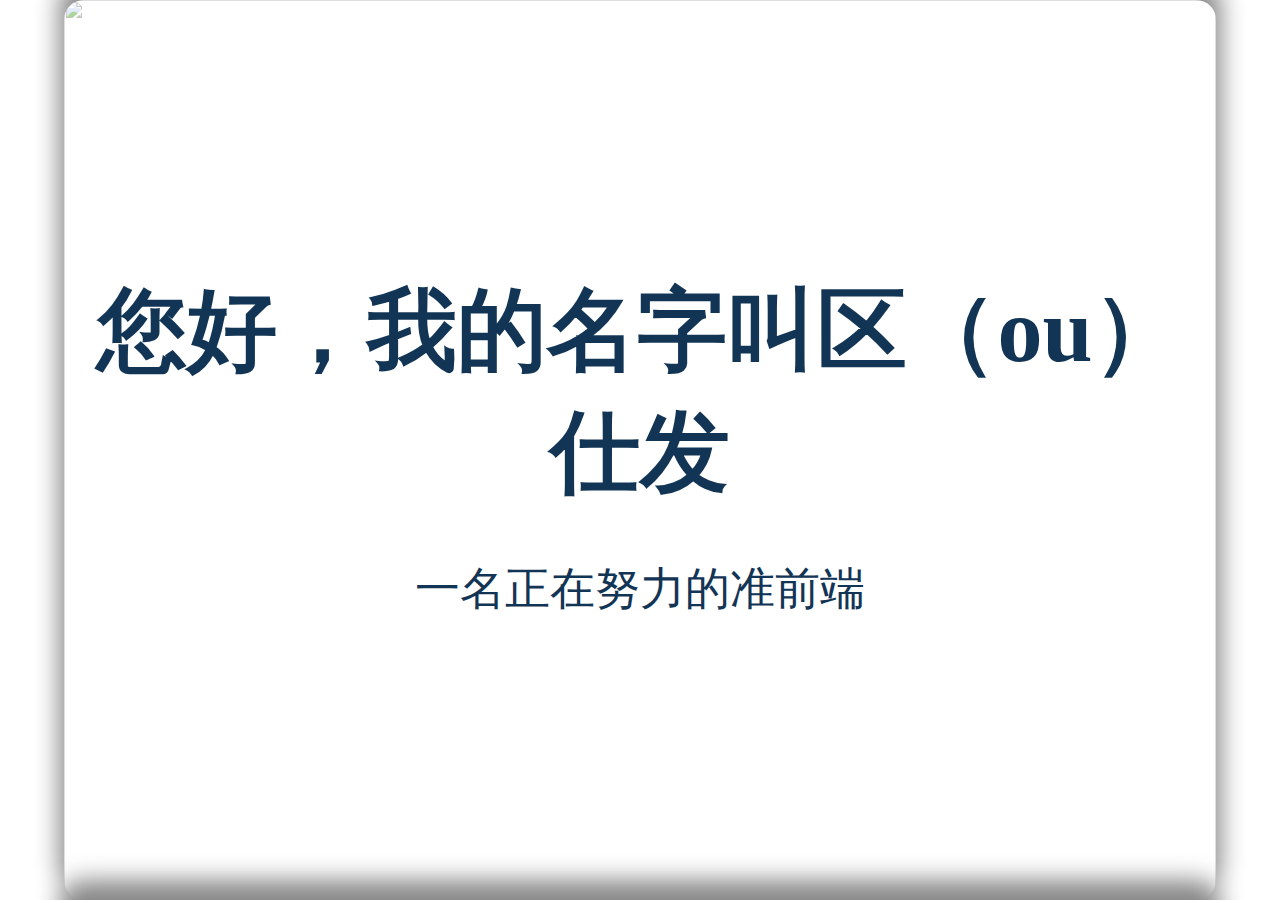
==== index.html @ a03d7864 "mycv" ====
<!DOCTYPE html>
<html lang="en">
<head>
    <meta charset="UTF-8">
    <meta name="viewport" content="width=device-width, initial-scale=1.0">
    <meta http-equiv="X-UA-Compatible" content="ie=edge">
    <title>Document</title>
    <style>
        body,div,ul,li,p,h1,h2,h3,h4,h5{margin: 0;padding: 0;}
        li{list-style: none}
        #div3 ul{display: block;margin: 15vh auto 0;width: 70vw;padding-left: 5vw;}
        #div3 li{display: inline-block;width: 20vw;text-align: center;margin-left: 2vw;float: left;}
        #div1,#div2,#div3,#div4{height: 100vh;width:90vw;margin: 0 auto;border-radius: 20px;box-shadow: 0px -15px 25px 5px  #888888;position: relative;}
        #div1{overflow: hidden;color: rgb(18,53,85);}
        #div1 h3{font-size: 10vh;text-align: center;margin: 30vh 0 5vh 0;}
        #div1 p{font-size: 5vh;text-align: center;}
        #div11{height: 100vh;width: 90vw;opacity: 0.5;position: absolute;top:0;z-index: -5;overflow: hidden;}
        #div1 img{height: 100vh;width: 90vw}
        #div2 img{width: 15vw;border-radius: 15vw;text-align: center}
        #div25{background: url('./img/5.jpg');height: 100vh;width: 90vw;position: absolute;background-size: 90vw 100vh;opacity: 0.5;z-index: -4}
        #div35{background: url('./img/6.jpg');height: 100vh;width: 90vw;position: absolute;background-size: 90vw 100vh;opacity: 0.5;z-index: -3}
        #div45{background: url('./img/7.jpg');height: 100vh;width: 90vw;position: absolute;background-size: 90vw 100vh;opacity: 0.5;z-index: -2}
        #div21{font-size: 5vh;padding-top: 10vh;text-align: center;}
        #div31{font-size: 5vh;padding-top: 10vh;text-align: center;}
        #div41{font-size: 5vh;padding-top: 5vh;text-align: center;}
        #div22{display: block;width: 15vh;height:1vh;background: gray;margin:0 auto;}
        #div32{display: block;width: 15vh;height:1vh;background: gray;margin:0 auto;}
        #div42{display: block;width: 15vh;height:1vh;background: gray;margin:0 auto;}
        #div23{text-align: center;margin-top: 5vh;}
        #div24{text-align: center;}
        #div24 p{display:block;width: 60vw;margin:8vh auto 0;font-size: 2vh; }
        #div24 p:last-child{font-size: 4vh;font-weight: 900;color: blue;margin-top: 3vh;}
        #div33 h4{margin:5vh 0 5vh 0;font-size: 3vh;color:blue}
        #div33 p{font-size: 2vh;}
        #div33 img{height: 10vh;}
        #div4 img{width: 16vw;margin:3vh;box-shadow: 0 0 2vh #888888}
        #div4 ul{display: block;width: 60vw;margin: 0 auto;}
        #div4 li{display: inline-block;position: relative;}
        #div4 ul div{display: none;}
        #div4 ul p{display: none;color:white;font-size: 3vh;text-align: center;}
        #div4 a:hover>img{box-shadow: 0 0 2vh 1vh blue}
        #div4 a:hover>div{display: block;background: black;opacity: 0.5;position: absolute;width:16vw;height:16vw;left: 3vh;top:3vh}
        #div4 a:hover>p{display: block;position: absolute;width:12vw;left:5vh;top:5vh;}
        #intro{height: 2936px;width:100%;top:0px;display:block;background: linear-gradient(white, white);position:fixed;transition:top 1s;}
    </style>    
</head>
<body>
    <div id='intro'>
        <div id ='div1'>
            <h3>您好，我的名字叫区（ou）仕发</h3>
            <p>一名正在努力的准前端</p>
            <div id='div11'>
                <img src="./img/intro1.jpg" alt="">
            </div>
        </div>
        <div id ='div2'>
            <div id='div25'></div>
            <div id='div21'>about me</div>
            <div id='div22'></div>
            <div id='div23'><img src="./img/myphoto.png" alt=""></div>
            <div id='div24'>
                <p>
                    我叫区仕发，28岁，坐标成都，是一名正在努力的准前端工程师。虽不是计算机专业出身，但庆幸的是个人学习能力较强，同时还有资深前端的好朋友帮助，仍是能够慢慢的系统性地掌握前端所需技能。
                </p>
                <p>
                    我相信一句话，never too late。我想我缺的只是一个机会，一个成长的机会。在我成长为一名资深前端前，我将坚持：
                </p>
                <p>
                    1000 lines code per day at least
                </p>
            </div>
        </div>
        <div id ='div3'>
            <div id='div35'></div>
            <div id='div31'>求职意向</div>
            <div id='div32'></div>
            <ul id='div33'>
                <li>
                    <img src="./img/ps.png" alt="">
                    <h4>PS 切图</h4>
                    <p>从PSD上切出页面需要的图片将小图标合成spirts优化。</p>
                </li>
                <li>
                    <img src="./img/web.png" alt="">
                    <h4>网页制作</h4>
                    <p>响应式页面,简单不冗余代码。css3流畅动画效果，兼容不同浏览器。</p>
                </li>
                <li>
                    <img src="./img/js.png" alt="">
                    <h4>前端功能</h4>
                    <p>用JS完成常见的前端功能特效用AJAX和JSONP读取后台数据。</p>
                </li>
            </ul>
        </div>
        <div id ='div4'>
            <div id='div45'></div>
            <div id='div41'>我的作品</div>
            <div id='div42'></div>
            <ul>
                <li><a href=""><img src="./img/01.jpg" alt="">
                        <div>
                        </div>
                        <p>文本描述</p>
                    </a>
                </li>
                <li><a href=""><img src="./img/02.jpg" alt="">
                        <div>
                        </div>
                        <p>文本描述</p>
                    </a>
                </li>
                <li><a href=""><img src="./img/03.jpg" alt="">
                        <div>
                        </div>
                        <p>文本描述</p>
                    </a>
                </li>
                <li><a href=""><img src="./img/04.jpg" alt="">
                        <div>
                        </div>
                        <p>文本描述</p>
                    </a>
                </li>
                <li><a href=""><img src="./img/05.jpg" alt="">
                        <div>
                        </div>
                        <p>文本描述</p>
                    </a>
                </li>
                <li><a href=""><img src="./img/06.jpg" alt="">
                        <div>
                        </div>
                        <p>文本描述</p>
                    </a>
                </li>
            </ul>
        </div>
    </div>
    <script>
        var oIntro = document.getElementById('intro')
        var onOff = true;
        var hei = window.innerHeight;
        var aDiv =oIntro.getElementsByTagName('div')
        var n = null;
        var aDiv1Img = oIntro.getElementsByTagName('img')
        //intro图片活动
        //调整窗口后自动回到当前分支
        window.onresize = function(){
            hei = window.innerHeight;   
            oIntro.style.top = hei*n + 'px'
        }
        //鼠标滚轮控制器
        window.onmousewheel = function(ev){
            var ev = ev || event
            var computedStyle = document.defaultView.getComputedStyle(oIntro, null);
            var nowTop = parseInt(computedStyle.top)
            console.log(nowTop)
            if(onOff){
                onOff = false
                if(ev.deltaY > 0 && nowTop > -hei*3){
                    oIntro.style.top = nowTop - hei + 'px';
                } else if(ev.deltaY < 0 && nowTop < 0){
                    oIntro.style.top = nowTop + hei + 'px';
                }
                setTimeout(function(){onOff = true},1000)
                n = Math.floor(parseInt(oIntro.style.top)/hei)
            }
        }
        //键盘方向控制器
        window.onkeydown = function(ev){
            var ev = ev || event
            var computedStyle = document.defaultView.getComputedStyle(oIntro, null);
            var nowTop = parseInt(computedStyle.top)
            if(onOff){
                onOff = false
                switch (ev.keyCode){
                    case 40:
                    if(nowTop > -hei*3){
                        oIntro.style.top = nowTop - hei + 'px';
                    }
                    break;
                    case 38:
                    if(nowTop < 0){
                        oIntro.style.top = nowTop + hei + 'px';
                    }
                    break;
                }
                setTimeout(function(){onOff = true},1000)
            }
        }
        //触屏控制器
        window.addEventListener('touchmove',function(){
            var ev = ev.targetTouches[0] || event.targetTouches[0]
            var computedStyle = document.defaultView.getComputedStyle(oIntro, null);
            var nowTop = parseInt(computedStyle.top)
            if(onOff){
                onOff = false
                if(ev.clientY > 0 && nowTop > -hei*3){
                    oIntro.style.top = nowTop - hei + 'px';
                } else if(ev.clientY < 0 && nowTop < 0){
                    oIntro.style.top = nowTop + hei + 'px';
                }
                setTimeout(function(){onOff = true},1000)
                n = Math.floor(parseInt(oIntro.style.top)/hei)
            }
        })
        </script>
</body>
</html>
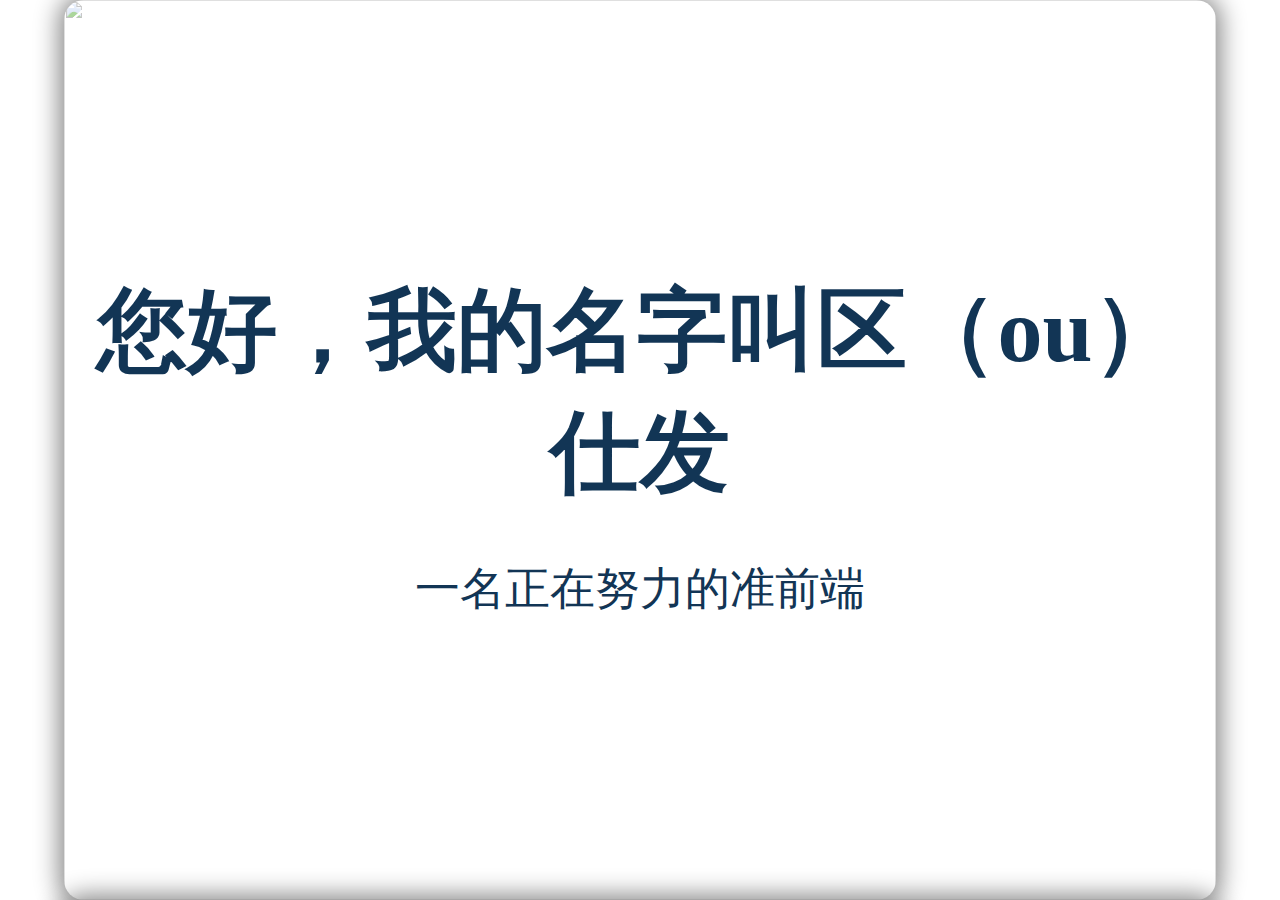
==== commit 1f180ae4: "myCV" ====
--- a/index.html
+++ b/index.html
@@ -2,15 +2,18 @@
 <html lang="en">
 <head>
     <meta charset="UTF-8">
-    <meta name="viewport" content="width=device-width, initial-scale=1.0">
-    <meta http-equiv="X-UA-Compatible" content="ie=edge">
-    <title>Document</title>
+    <meta name="viewport" content="initial-scale=1, maximum-scale=1, minimum-scale=1, user-scalable=no">
+    <meta http-equiv="Content-Type" content="text/html; charset=utf-8">
+    <meta name="keywords" content="web前端个人简历,web前端,区仕发简历,UKinlL,前端个人博客,前端工程师">
+    <meta name="description" content="区仕发WEB前端工程师的个人简历">
+    <meta name="author" content="区仕发,UkinlL">
+    <title>Web前端工程师简历</title>
     <style>
         body,div,ul,li,p,h1,h2,h3,h4,h5{margin: 0;padding: 0;}
         li{list-style: none}
         #div3 ul{display: block;margin: 15vh auto 0;width: 70vw;padding-left: 5vw;}
         #div3 li{display: inline-block;width: 20vw;text-align: center;margin-left: 2vw;float: left;}
-        #div1,#div2,#div3,#div4{height: 100vh;width:90vw;margin: 0 auto;border-radius: 20px;box-shadow: 0px -15px 25px 5px  #888888;position: relative;}
+        #div1,#div2,#div3,#div4,#div5{height: 100vh;width:90vw;margin: 0 auto;border-radius: 20px;box-shadow: 0px 0px 25px 5px  #888888;position: relative;overflow: hidden;}
         #div1{overflow: hidden;color: rgb(18,53,85);}
         #div1 h3{font-size: 10vh;text-align: center;margin: 30vh 0 5vh 0;}
         #div1 p{font-size: 5vh;text-align: center;}
@@ -20,12 +23,9 @@
         #div25{background: url('./img/5.jpg');height: 100vh;width: 90vw;position: absolute;background-size: 90vw 100vh;opacity: 0.5;z-index: -4}
         #div35{background: url('./img/6.jpg');height: 100vh;width: 90vw;position: absolute;background-size: 90vw 100vh;opacity: 0.5;z-index: -3}
         #div45{background: url('./img/7.jpg');height: 100vh;width: 90vw;position: absolute;background-size: 90vw 100vh;opacity: 0.5;z-index: -2}
-        #div21{font-size: 5vh;padding-top: 10vh;text-align: center;}
-        #div31{font-size: 5vh;padding-top: 10vh;text-align: center;}
-        #div41{font-size: 5vh;padding-top: 5vh;text-align: center;}
-        #div22{display: block;width: 15vh;height:1vh;background: gray;margin:0 auto;}
-        #div32{display: block;width: 15vh;height:1vh;background: gray;margin:0 auto;}
-        #div42{display: block;width: 15vh;height:1vh;background: gray;margin:0 auto;}
+        #div55{background: url('./img/8.jpg');height: 100vh;width: 90vw;position: absolute;background-size: 90vw 100vh;opacity: 0.5;z-index: -1}
+        #div21,#div31,#div41,#div51{font-size: 5vh;padding-top: 10vh;text-align: center;}
+        #div22,#div32,#div42,#div52{display: block;width: 15vh;height:1vh;background: gray;margin:0 auto;}
         #div23{text-align: center;margin-top: 5vh;}
         #div24{text-align: center;}
         #div24 p{display:block;width: 60vw;margin:8vh auto 0;font-size: 2vh; }
@@ -33,16 +33,94 @@
         #div33 h4{margin:5vh 0 5vh 0;font-size: 3vh;color:blue}
         #div33 p{font-size: 2vh;}
         #div33 img{height: 10vh;}
-        #div4 img{width: 16vw;margin:3vh;box-shadow: 0 0 2vh #888888}
+        #div4 img{width: 16vw;height:16vw;margin:3vh;box-shadow: 0 0 2vh #888888}
         #div4 ul{display: block;width: 60vw;margin: 0 auto;}
         #div4 li{display: inline-block;position: relative;}
         #div4 ul div{display: none;}
-        #div4 ul p{display: none;color:white;font-size: 3vh;text-align: center;}
+        #div4 ul h3{display: none;color:white;font-size: 3vh;text-align: center;top:50%}
+        #div4 ul p{display: none;color:white;font-size: 2vh;text-align: center;top:50%}
         #div4 a:hover>img{box-shadow: 0 0 2vh 1vh blue}
         #div4 a:hover>div{display: block;background: black;opacity: 0.5;position: absolute;width:16vw;height:16vw;left: 3vh;top:3vh}
-        #div4 a:hover>p{display: block;position: absolute;width:12vw;left:5vh;top:5vh;}
+        #div4 a:hover>p{display: block;position: absolute;width:12vw;left:20%;top:45%;}
+        #div4 a:hover>h3{display: block;position: absolute;width:12vw;left:20%;top:30%;}
         #intro{height: 2936px;width:100%;top:0px;display:block;background: linear-gradient(white, white);position:fixed;transition:top 1s;}
+        .time{display: block;width: 8vw;height: 7vw;border-radius: 100%;border:1px solid white;float:left;color: blue;font-size: 3vh;text-align: center;padding: 1vh;line-height: 3vw;padding-top: 1vw;margin-left: 7vw;margin-top: 10vh;background: gray}
+        #line{position: absolute;display: block;height: 0.5vh;width: 70vw;background: white;z-index: -1;top:36vh;left:10vw;}
+        #myexp{width: 80vw;}
+        #myexp div{float:left;width:8vw;margin-left: 8vw; margin-top: 5vh;}
+        
     </style>    
+    <script>
+        window.onload = function(){
+            var oIntro = document.getElementById('intro')
+            var onOff = true;
+            var hei = window.innerHeight;
+            var aDiv =oIntro.getElementsByTagName('div')
+            var n = null;
+            var aDiv1Img = oIntro.getElementsByTagName('img')
+            //intro图片活动
+            //调整窗口后自动回到当前分支
+            window.onresize = function(){
+                hei = window.innerHeight;   
+                oIntro.style.top = hei*n + 'px'
+            }
+            //鼠标滚轮控制器
+            window.onmousewheel = function(ev){
+                var ev = ev || event
+                var computedStyle = document.defaultView.getComputedStyle(oIntro, null);
+                var nowTop = parseInt(computedStyle.top)
+                console.log(nowTop)
+                if(onOff){
+                    onOff = false
+                    if(ev.deltaY > 0 && nowTop > -hei*4){
+                        oIntro.style.top = nowTop - hei + 'px';
+                    } else if(ev.deltaY < 0 && nowTop < 0){
+                        oIntro.style.top = nowTop + hei + 'px';
+                    }
+                    setTimeout(function(){onOff = true},1000)
+                    n = Math.floor(parseInt(oIntro.style.top)/hei)
+                }
+            }
+            //键盘方向控制器
+            window.onkeydown = function(ev){
+                var ev = ev || event
+                var computedStyle = document.defaultView.getComputedStyle(oIntro, null);
+                var nowTop = parseInt(computedStyle.top)
+                if(onOff){
+                    onOff = false
+                    switch (ev.keyCode){
+                        case 40:
+                        if(nowTop > -hei*4){
+                            oIntro.style.top = nowTop - hei + 'px';
+                        }
+                        break;
+                        case 38:
+                        if(nowTop < 0){
+                            oIntro.style.top = nowTop + hei + 'px';
+                        }
+                        break;
+                    }
+                    setTimeout(function(){onOff = true},1000)
+                }
+            }
+            //触屏控制器
+            window.addEventListener('touchmove',function(){
+                var ev = ev.targetTouches[0] || event.targetTouches[0]
+                var computedStyle = document.defaultView.getComputedStyle(oIntro, null);
+                var nowTop = parseInt(computedStyle.top)
+                if(onOff){
+                    onOff = false
+                    if(ev.clientY > 0 && nowTop > -hei*3){
+                        oIntro.style.top = nowTop - hei + 'px';
+                    } else if(ev.clientY < 0 && nowTop < 0){
+                        oIntro.style.top = nowTop + hei + 'px';
+                    }
+                    setTimeout(function(){onOff = true},1000)
+                    n = Math.floor(parseInt(oIntro.style.top)/hei)
+                }
+            })
+        }
+    </script>
 </head>
 <body>
     <div id='intro'>
@@ -54,10 +132,10 @@
             </div>
         </div>
         <div id ='div2'>
-            <div id='div25'></div>
+            <div id='div25'></div>  
             <div id='div21'>about me</div>
             <div id='div22'></div>
-            <div id='div23'><img src="./img/myphoto.png" alt=""></div>
+            <div id='div23'><img src="./img/myphoto.jpg" alt=""></div>
             <div id='div24'>
                 <p>
                     我叫区仕发，28岁，坐标成都，是一名正在努力的准前端工程师。虽不是计算机专业出身，但庆幸的是个人学习能力较强，同时还有资深前端的好朋友帮助，仍是能够慢慢的系统性地掌握前端所需技能。
@@ -97,113 +175,68 @@
             <div id='div41'>我的作品</div>
             <div id='div42'></div>
             <ul>
-                <li><a href=""><img src="./img/01.jpg" alt="">
-                        <div>
-                        </div>
-                        <p>文本描述</p>
-                    </a>
-                </li>
-                <li><a href=""><img src="./img/02.jpg" alt="">
-                        <div>
-                        </div>
-                        <p>文本描述</p>
-                    </a>
-                </li>
-                <li><a href=""><img src="./img/03.jpg" alt="">
-                        <div>
-                        </div>
-                        <p>文本描述</p>
-                    </a>
-                </li>
-                <li><a href=""><img src="./img/04.jpg" alt="">
-                        <div>
-                        </div>
-                        <p>文本描述</p>
-                    </a>
-                </li>
-                <li><a href=""><img src="./img/05.jpg" alt="">
-                        <div>
-                        </div>
-                        <p>文本描述</p>
-                    </a>
-                </li>
-                <li><a href=""><img src="./img/06.jpg" alt="">
-                        <div>
-                        </div>
-                        <p>文本描述</p>
+                <li><a href="https://ukinll.github.io/myJD/index.html" target='_blank'><img src="./img/01.jpg" alt="">
+                        <div>
+                        </div>
+                        <h3>商城类页面</h3>
+                        <p>京东主页的布局及前端效果的实现</p>
+                    </a>
+                </li>
+                <li><a href="https://ukinll.github.io/doubansearch/doubansearch.html" target='_blank'><img src="./img/02.jpg" alt="">
+                        <div>
+                        </div>
+                        <h3>搜索类页面</h3>
+                        <p>利用JSONP通过豆瓣API进行书本搜索，返回搜索结果</p>
+                    </a>
+                </li>
+                <li><a href="https://ukinll.github.io/snake/snake.html" target='_blank'><img src="./img/03.jpg" alt="">
+                        <div>
+                        </div>
+                        <h3>贪吃蛇demo</h3>
+                        <p>贪吃蛇小游戏</p>
+                    </a>
+                </li>
+                <li><a href="https://ukinll.github.io/shoppinglist/shoppinglist.html" target='_blank'><img src="./img/04.jpg" alt="">
+                        <div>
+                        </div>
+                        <h3>商城类页面</h3>
+                        <p>购物车结算，订单的选择或删除，金额的计算</p>
+                    </a>
+                </li>
+                <li><a href="https://ukinll.github.io/notepaper/notepaper.html" target='_blank'><img src="./img/05.jpg" alt="">
+                        <div>
+                        </div>
+                        <h3>实用小便笺</h3>
+                        <p>实用vue制作的生活小便笺，通过locaolstorge记录</p>
+                    </a>
+                </li>
+                <li><a href="JavaScript:void(0)"><img src="./img/06.jpg" alt="">
+                        <div>
+                        </div>
+                        <h3>更多作品制作中...</h3>
+                        <p>1000 lines code per day at least</p>
                     </a>
                 </li>
             </ul>
         </div>
-    </div>
-    <script>
-        var oIntro = document.getElementById('intro')
-        var onOff = true;
-        var hei = window.innerHeight;
-        var aDiv =oIntro.getElementsByTagName('div')
-        var n = null;
-        var aDiv1Img = oIntro.getElementsByTagName('img')
-        //intro图片活动
-        //调整窗口后自动回到当前分支
-        window.onresize = function(){
-            hei = window.innerHeight;   
-            oIntro.style.top = hei*n + 'px'
-        }
-        //鼠标滚轮控制器
-        window.onmousewheel = function(ev){
-            var ev = ev || event
-            var computedStyle = document.defaultView.getComputedStyle(oIntro, null);
-            var nowTop = parseInt(computedStyle.top)
-            console.log(nowTop)
-            if(onOff){
-                onOff = false
-                if(ev.deltaY > 0 && nowTop > -hei*3){
-                    oIntro.style.top = nowTop - hei + 'px';
-                } else if(ev.deltaY < 0 && nowTop < 0){
-                    oIntro.style.top = nowTop + hei + 'px';
-                }
-                setTimeout(function(){onOff = true},1000)
-                n = Math.floor(parseInt(oIntro.style.top)/hei)
-            }
-        }
-        //键盘方向控制器
-        window.onkeydown = function(ev){
-            var ev = ev || event
-            var computedStyle = document.defaultView.getComputedStyle(oIntro, null);
-            var nowTop = parseInt(computedStyle.top)
-            if(onOff){
-                onOff = false
-                switch (ev.keyCode){
-                    case 40:
-                    if(nowTop > -hei*3){
-                        oIntro.style.top = nowTop - hei + 'px';
-                    }
-                    break;
-                    case 38:
-                    if(nowTop < 0){
-                        oIntro.style.top = nowTop + hei + 'px';
-                    }
-                    break;
-                }
-                setTimeout(function(){onOff = true},1000)
-            }
-        }
-        //触屏控制器
-        window.addEventListener('touchmove',function(){
-            var ev = ev.targetTouches[0] || event.targetTouches[0]
-            var computedStyle = document.defaultView.getComputedStyle(oIntro, null);
-            var nowTop = parseInt(computedStyle.top)
-            if(onOff){
-                onOff = false
-                if(ev.clientY > 0 && nowTop > -hei*3){
-                    oIntro.style.top = nowTop - hei + 'px';
-                } else if(ev.clientY < 0 && nowTop < 0){
-                    oIntro.style.top = nowTop + hei + 'px';
-                }
-                setTimeout(function(){onOff = true},1000)
-                n = Math.floor(parseInt(oIntro.style.top)/hei)
-            }
-        })
-        </script>
+        <div id ='div5'>
+            <div id='div55'></div>
+            <div id='div51'>我的经历</div>
+            <div id='div52'></div>
+            <div class='time'>2008.09-2012.07</div>
+            <div class='time'>2012.07-2014.07</div>
+            <div class='time'>2014.0-2017.03</div>
+            <div class='time'>2017.03-至今</div>
+            <div class='time'>??</br>??</div>
+            <div id="line"></div>
+            <div id='myexp'>
+                <div>毕业于电子科技大学，开始懵懂的进入社会</div>
+                <div>就职于莱宝高科股份有限公司技术开发职位，因管理混乱离职</div>
+                <div>就职于深南电路股份有限公司制程工程师职位，因对制造业的失望以及被前端吸引离职</div>
+                <div>开始我的前端生涯</div>
+                <div>未来还未来，但仍孜孜不倦的探索</div>
+            </div>
+            
+        </div>
 </body>
 </html>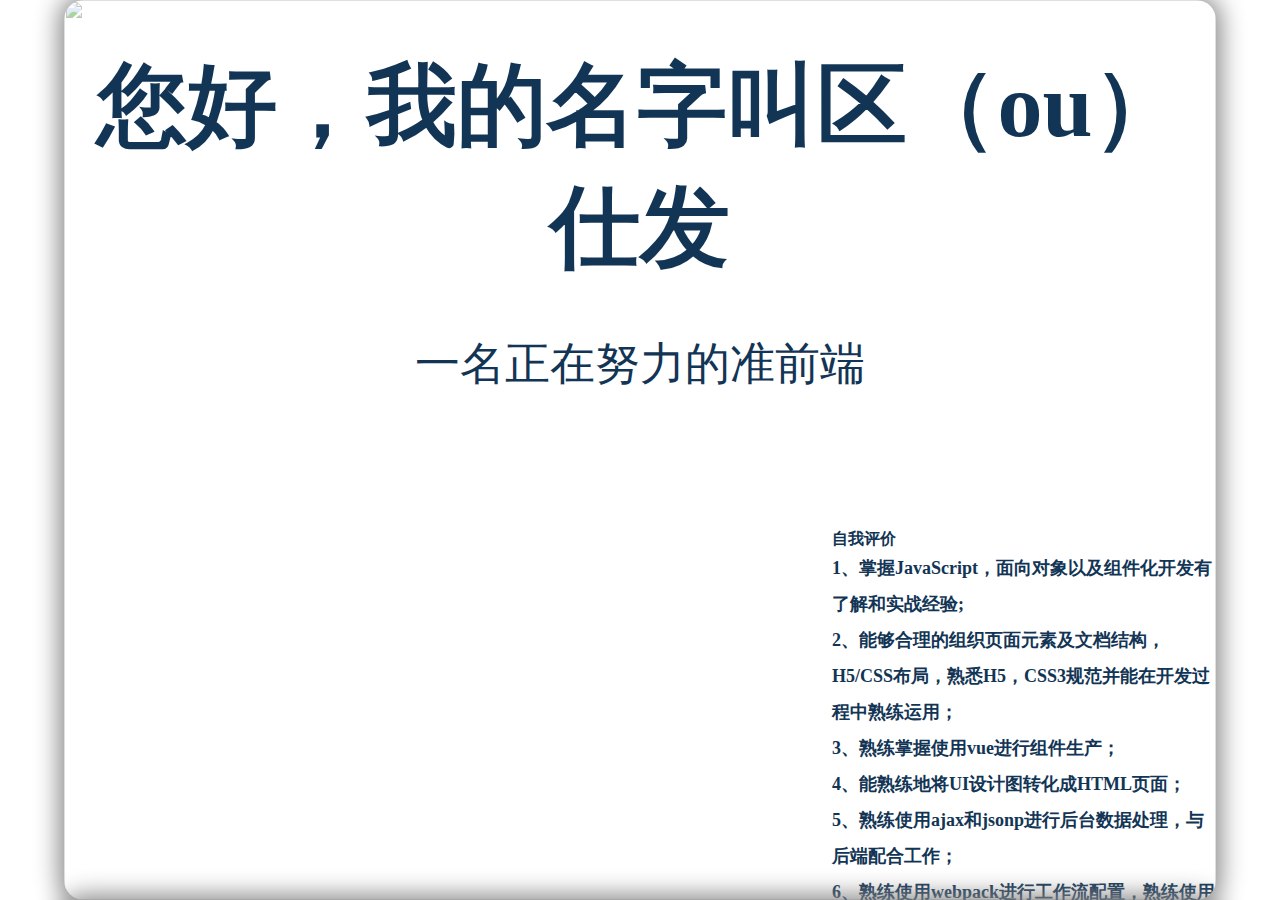
==== commit 4cc28d37: "myCV" ====
--- a/index.html
+++ b/index.html
@@ -14,9 +14,10 @@
         #div3 ul{display: block;margin: 15vh auto 0;width: 70vw;padding-left: 5vw;}
         #div3 li{display: inline-block;width: 20vw;text-align: center;margin-left: 2vw;float: left;}
         #div1,#div2,#div3,#div4,#div5{height: 100vh;width:90vw;margin: 0 auto;border-radius: 20px;box-shadow: 0px 0px 25px 5px  #888888;position: relative;overflow: hidden;}
+        #div1{visibility:hidden;}
         #div1{overflow: hidden;color: rgb(18,53,85);}
-        #div1 h3{font-size: 10vh;text-align: center;margin: 30vh 0 5vh 0;}
-        #div1 p{font-size: 5vh;text-align: center;}
+        #div1 h3{font-size: 10vh;text-align: center;margin: 5vh 0 5vh 0;}
+        #div1 p{font-size: 5vh;text-align: center;margin-bottom: 10vh;}
         #div11{height: 100vh;width: 90vw;opacity: 0.5;position: absolute;top:0;z-index: -5;overflow: hidden;}
         #div1 img{height: 100vh;width: 90vw}
         #div2 img{width: 15vw;border-radius: 15vw;text-align: center}
@@ -33,6 +34,7 @@
         #div33 h4{margin:5vh 0 5vh 0;font-size: 3vh;color:blue}
         #div33 p{font-size: 2vh;}
         #div33 img{height: 10vh;}
+        #div3 li{position: relative;}
         #div4 img{width: 16vw;height:16vw;margin:3vh;box-shadow: 0 0 2vh #888888}
         #div4 ul{display: block;width: 60vw;margin: 0 auto;}
         #div4 li{display: inline-block;position: relative;}
@@ -48,14 +50,25 @@
         #line{position: absolute;display: block;height: 0.5vh;width: 70vw;background: white;z-index: -1;top:36vh;left:10vw;}
         #myexp{width: 80vw;}
         #myexp div{float:left;width:8vw;margin-left: 8vw; margin-top: 5vh;}
+        #sorry{position: absolute;width: 50vw;height: 50vh;background: palegoldenrod;display: block;z-index: 999;opacity: 1;left:20vw;top:20vh;text-align: center;padding: 5vh 5vw}
         
-    </style>    
+        .sk1{display: block;border-radius: 100%;height: 15vh;width: 15vh;background:rgb(245, 245, 245);line-height: 15vh;text-align: center;border:2vh solid rgb(205, 205, 245)}
+        .sk2{border-right:2vh solid palegoldenrod;border-top:2vh solid palegoldenrod;position: absolute;height: 15vh;width: 15vh;border-top-right-radius: 50%;border;border-top-left-radius: 50%;border;}
+
+        #chart{width: 60vw;height: 60vh;float:left}
+        #myskill{float:left;width: 30vw;margin-top: 5vh;}
+        #myskill p{font-size: 2vh;line-height: 4vh;margin: 0;text-align: left;font-weight: bold}
+    </style>
+    <script src="./echarts.simple.min.js"></script>    
     <script>
         window.onload = function(){
+            var oSorry =document.getElementById('sorry')
             var oIntro = document.getElementById('intro')
             var onOff = true;
             var hei = window.innerHeight;
             var aDiv =oIntro.getElementsByTagName('div')
+            aDiv[0].style.visibility = 'visible'
+            oSorry.style.display = 'none'
             var n = null;
             var aDiv1Img = oIntro.getElementsByTagName('img')
             //intro图片活动
@@ -119,14 +132,93 @@
                     n = Math.floor(parseInt(oIntro.style.top)/hei)
                 }
             })
+
+            var myChart = echarts.init(document.getElementById('chart'));
+            var option = {
+                title:{
+                        text:'个人技能',
+                        x : 'center',
+                        show : true
+                    },
+                    grid:{
+                        show:false
+                    },
+                    tooltip: {
+                        show: false
+                    },
+                    legend: {
+                        data:['']
+                    },
+                    xAxis : [
+                        {
+                            type : 'category',
+                            data : [{value:"html",textStyle:{fontSize:14,fontWeight:'bold'}},   {value:"css",textStyle:{fontSize:14,fontWeight:'bold'}},{value:"javascript",textStyle:{fontSize:14,fontWeight:'bold'}},{value:"vue",textStyle:{fontSize:14,fontWeight:'bold'}},{value:"ajax&jsonp",textStyle:{fontSize:14,fontWeight:'bold'}},{value:"webpack",textStyle:{fontSize:14,fontWeight:'bold'}}],
+                            axisLine:{  
+                                lineStyle:{  
+                                    color:'rgb(18,53,85)',  
+                                    width:1  
+                                },
+                            },
+                            splitLine : {
+                                show : false
+                            }
+                        }
+                    ],
+                    yAxis : [
+                        {
+                            type : 'value',
+                            axisLine:{  
+                                lineStyle:{  
+                                    color:'rgb(18,53,85)',  
+                                    width:1  
+                                }
+                            },
+                            max : 100,
+                            min : 30,
+                            splitLine : {
+                                show : false
+                            }
+                        }
+                    ],
+                    series : [
+                        {
+                            "name":"熟练度",
+                            "type":"bar",
+                            "data":[80, 75, 85, 60, 75, 70],
+                            itemStyle:{  
+                                    normal:{color:'#888888'}  
+                                }
+                        }
+                    ]
+            };
+
+            // 使用刚指定的配置项和数据显示图表。
+            myChart.setOption(option);
+            window.addEventListener("resize",function(){                
+                        myChart.resize();
+                });
         }
     </script>
 </head>
 <body>
+    <div id='sorry'>
+        您好，这是我（区仕发）的简历，由于使用的是github的服务器，同时为了更好的展现自己，使用了window.onload加载的script，所以整个简历加载的较慢。请耐心等候，谢谢！
+    </div>
     <div id='intro'>
         <div id ='div1'>
             <h3>您好，我的名字叫区（ou）仕发</h3>
             <p>一名正在努力的准前端</p>
+            <div id="chart"></div>
+            <div id='myskill'>
+                <h4>自我评价</h4>
+                <p>1、掌握JavaScript，面向对象以及组件化开发有了解和实战经验;</p>
+                <p>2、能够合理的组织页面元素及文档结构，H5/CSS布局，熟悉H5，CSS3规范并能在开发过程中熟练运用；</p>
+                <p>3、熟练掌握使用vue进行组件生产；</p>
+                <p>4、能熟练地将UI设计图转化成HTML页面；</p>
+                <p>5、熟练使用ajax和jsonp进行后台数据处理，与后端配合工作；</p>
+                <p>6、熟练使用webpack进行工作流配置，熟练使用git进行版本控制；</p>
+                <p>7、具备较强的设计感和理解力，学习能力强，头脑清晰，思维敏捷，耐心细致。</p>
+            </div>
             <div id='div11'>
                 <img src="./img/intro1.jpg" alt="">
             </div>
@@ -203,14 +295,14 @@
                         <p>购物车结算，订单的选择或删除，金额的计算</p>
                     </a>
                 </li>
-                <li><a href="https://ukinll.github.io/notepaper/notepaper.html" target='_blank'><img src="./img/05.jpg" alt="">
+                <li><a href="https://ukinll.github.io/notpaper/notepaper.html" target='_blank'><img src="./img/05.jpg" alt="">
                         <div>
                         </div>
                         <h3>实用小便笺</h3>
                         <p>实用vue制作的生活小便笺，通过locaolstorge记录</p>
                     </a>
                 </li>
-                <li><a href="JavaScript:void(0)"><img src="./img/06.jpg" alt="">
+                <li><a href="JavaScript：void(0)"><img src="./img/06.jpg" alt="">
                         <div>
                         </div>
                         <h3>更多作品制作中...</h3>
@@ -225,18 +317,21 @@
             <div id='div52'></div>
             <div class='time'>2008.09-2012.07</div>
             <div class='time'>2012.07-2014.07</div>
-            <div class='time'>2014.0-2017.03</div>
-            <div class='time'>2017.03-至今</div>
+            <div class='time'>2014.07-2017.03</div>
+            <div class='time'>2017.03 - 至今</div>
             <div class='time'>??</br>??</div>
             <div id="line"></div>
             <div id='myexp'>
-                <div>毕业于电子科技大学，开始懵懂的进入社会</div>
-                <div>就职于莱宝高科股份有限公司技术开发职位，因管理混乱离职</div>
-                <div>就职于深南电路股份有限公司制程工程师职位，因对制造业的失望以及被前端吸引离职</div>
+                <div>电子科技大学</div>
+                <div>莱宝高科股份有限公司技术开发职位</div>
+                <div>深南电路股份有限公司制程工程师职位</div>
                 <div>开始我的前端生涯</div>
                 <div>未来还未来，但仍孜孜不倦的探索</div>
             </div>
-            
-        </div>
+        </div>
+
+        <script type="text/javascript">
+        
+    </script>
 </body>
-</html>+</html> 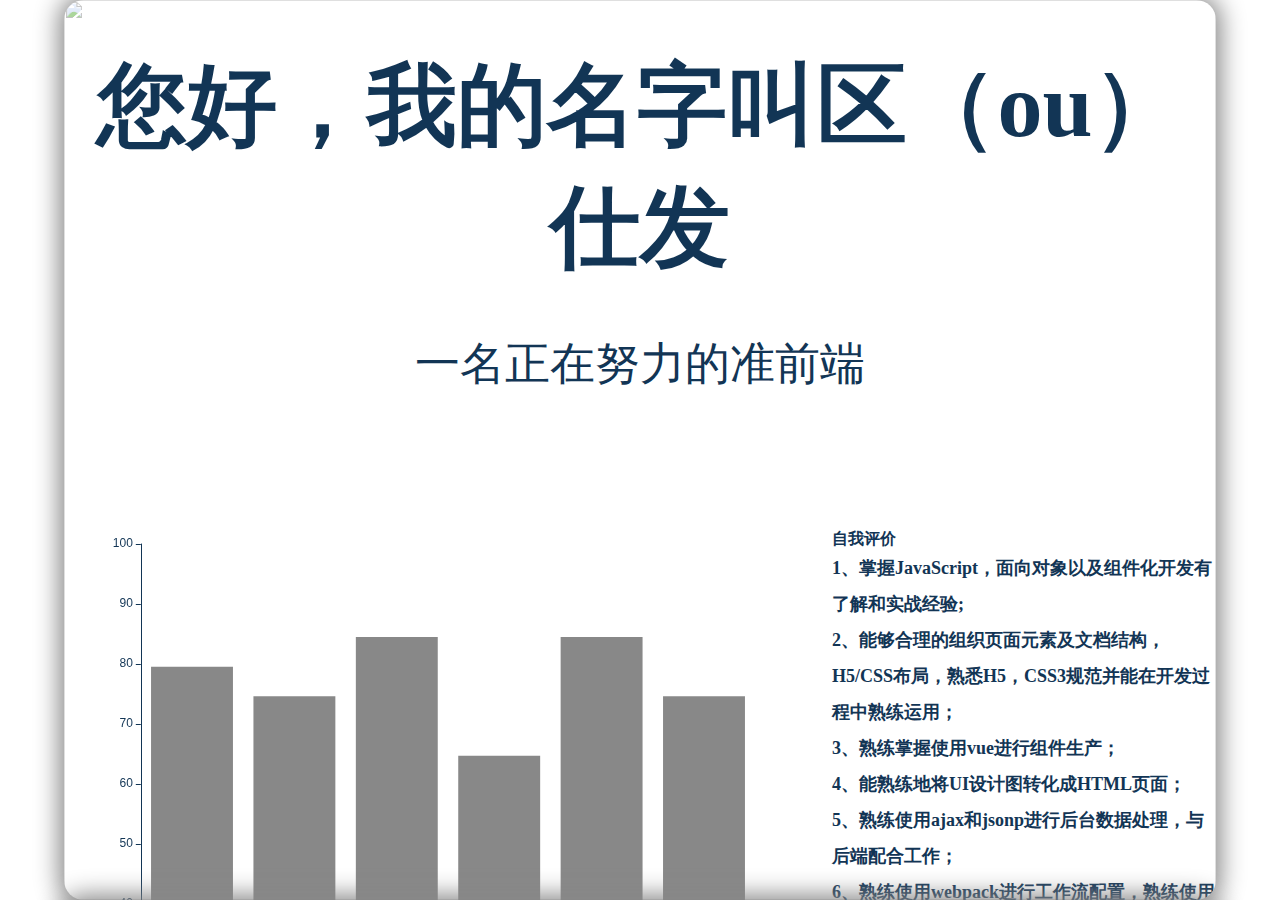
==== commit 5283ee97: "myCV" ====
--- a/index.html
+++ b/index.html
@@ -51,10 +51,6 @@
         #myexp{width: 80vw;}
         #myexp div{float:left;width:8vw;margin-left: 8vw; margin-top: 5vh;}
         #sorry{position: absolute;width: 50vw;height: 50vh;background: palegoldenrod;display: block;z-index: 999;opacity: 1;left:20vw;top:20vh;text-align: center;padding: 5vh 5vw}
-        
-        .sk1{display: block;border-radius: 100%;height: 15vh;width: 15vh;background:rgb(245, 245, 245);line-height: 15vh;text-align: center;border:2vh solid rgb(205, 205, 245)}
-        .sk2{border-right:2vh solid palegoldenrod;border-top:2vh solid palegoldenrod;position: absolute;height: 15vh;width: 15vh;border-top-right-radius: 50%;border;border-top-left-radius: 50%;border;}
-
         #chart{width: 60vw;height: 60vh;float:left}
         #myskill{float:left;width: 30vw;margin-top: 5vh;}
         #myskill p{font-size: 2vh;line-height: 4vh;margin: 0;text-align: left;font-weight: bold}
@@ -152,7 +148,7 @@
                     xAxis : [
                         {
                             type : 'category',
-                            data : [{value:"html",textStyle:{fontSize:14,fontWeight:'bold'}},   {value:"css",textStyle:{fontSize:14,fontWeight:'bold'}},{value:"javascript",textStyle:{fontSize:14,fontWeight:'bold'}},{value:"vue",textStyle:{fontSize:14,fontWeight:'bold'}},{value:"ajax&jsonp",textStyle:{fontSize:14,fontWeight:'bold'}},{value:"webpack",textStyle:{fontSize:14,fontWeight:'bold'}}],
+                            data : [{value:"html",textStyle:{fontSize:14,fontWeight:'bold'}},   {value:"css",textStyle:{fontSize:14,fontWeight:'bold'}},{value:"javascript",textStyle:{fontSize:14,fontWeight:'bold'}},{value:"vue",textStyle:{fontSize:14,fontWeight:'bold'}},{value:"JQuery",textStyle:{fontSize:14,fontWeight:'bold'}},{value:"webpack",textStyle:{fontSize:14,fontWeight:'bold'}}],
                             axisLine:{  
                                 lineStyle:{  
                                     color:'rgb(18,53,85)',  
@@ -184,7 +180,7 @@
                         {
                             "name":"熟练度",
                             "type":"bar",
-                            "data":[80, 75, 85, 60, 75, 70],
+                            "data":[80, 75, 85, 65, 85, 75],
                             itemStyle:{  
                                     normal:{color:'#888888'}  
                                 }
@@ -217,7 +213,8 @@
                 <p>4、能熟练地将UI设计图转化成HTML页面；</p>
                 <p>5、熟练使用ajax和jsonp进行后台数据处理，与后端配合工作；</p>
                 <p>6、熟练使用webpack进行工作流配置，熟练使用git进行版本控制；</p>
-                <p>7、具备较强的设计感和理解力，学习能力强，头脑清晰，思维敏捷，耐心细致。</p>
+                <p>7、熟练使用JQuery进行dom操作</p>
+                <p>8、具备较强的设计感和理解力，学习能力强，头脑清晰，思维敏捷，耐心细致。</p>
             </div>
             <div id='div11'>
                 <img src="./img/intro1.jpg" alt="">
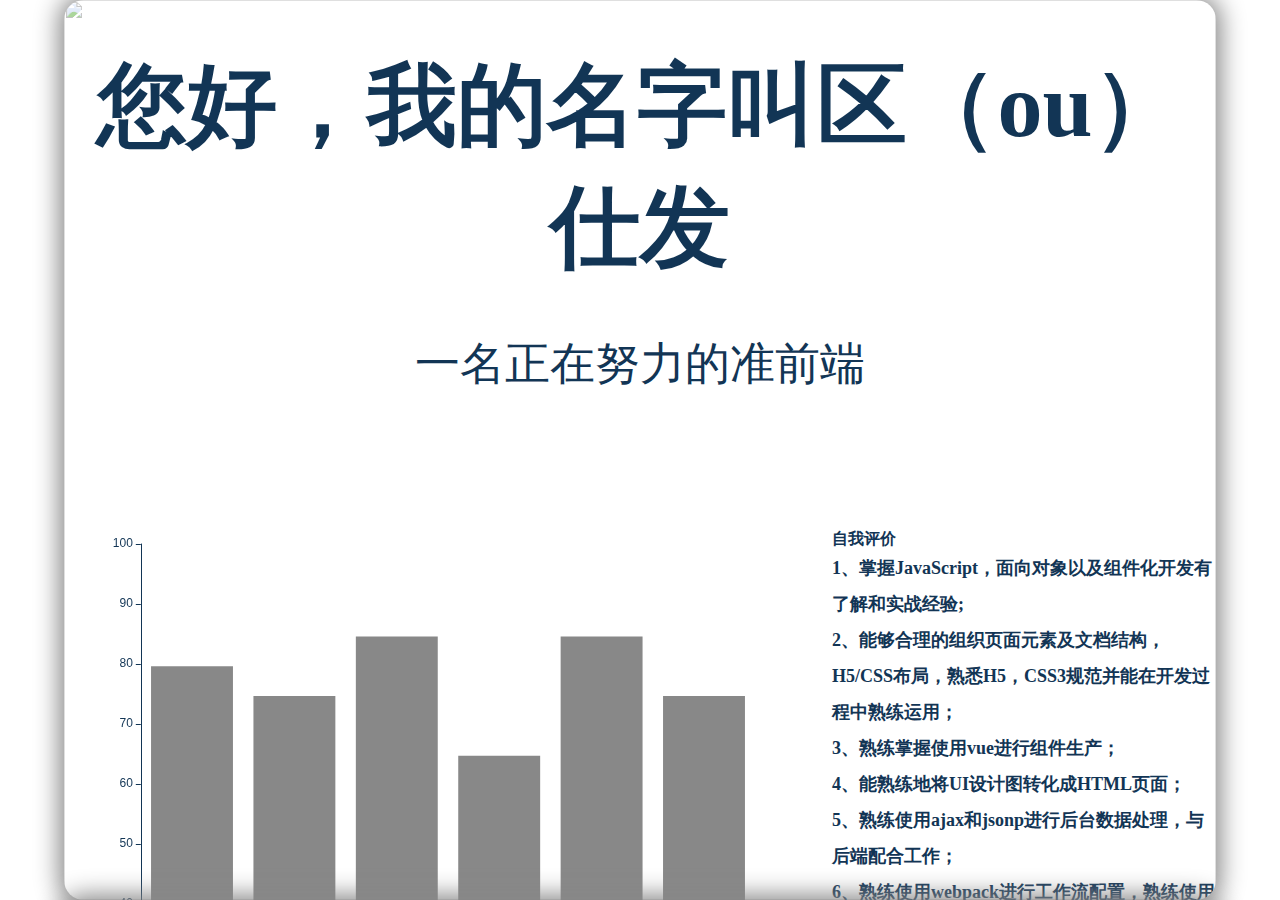
==== commit 8b7f6b7d: "myCV" ====
--- a/index.html
+++ b/index.html
@@ -54,6 +54,7 @@
         #chart{width: 60vw;height: 60vh;float:left}
         #myskill{float:left;width: 30vw;margin-top: 5vh;}
         #myskill p{font-size: 2vh;line-height: 4vh;margin: 0;text-align: left;font-weight: bold}
+        #tice{font-size: 2vh;color: tomato;font-weight: bold;margin-top: 5vh;float: left}
     </style>
     <script src="./echarts.simple.min.js"></script>    
     <script>
@@ -148,7 +149,7 @@
                     xAxis : [
                         {
                             type : 'category',
-                            data : [{value:"html",textStyle:{fontSize:14,fontWeight:'bold'}},   {value:"css",textStyle:{fontSize:14,fontWeight:'bold'}},{value:"javascript",textStyle:{fontSize:14,fontWeight:'bold'}},{value:"vue",textStyle:{fontSize:14,fontWeight:'bold'}},{value:"JQuery",textStyle:{fontSize:14,fontWeight:'bold'}},{value:"webpack",textStyle:{fontSize:14,fontWeight:'bold'}}],
+                            data : [{value:"html",textStyle:{fontSize:14,fontWeight:'bold'}},   {value:"css",textStyle:{fontSize:14,fontWeight:'bold'}},{value:"javascript",textStyle:{fontSize:14,fontWeight:'bold'}},{value:"vue",textStyle:{fontSize:14,fontWeight:'bold'}},{value:"JQuery",textStyle:{fontSize:14,fontWeight:'bold'}},{value:"ajax&jsonp",textStyle:{fontSize:14,fontWeight:'bold'}}],
                             axisLine:{  
                                 lineStyle:{  
                                     color:'rgb(18,53,85)',  
@@ -216,6 +217,7 @@
                 <p>7、熟练使用JQuery进行dom操作</p>
                 <p>8、具备较强的设计感和理解力，学习能力强，头脑清晰，思维敏捷，耐心细致。</p>
             </div>
+            <div id='tice'>下一页：使用鼠标滚轮下滚或者键盘向下方向键</div>
             <div id='div11'>
                 <img src="./img/intro1.jpg" alt="">
             </div>
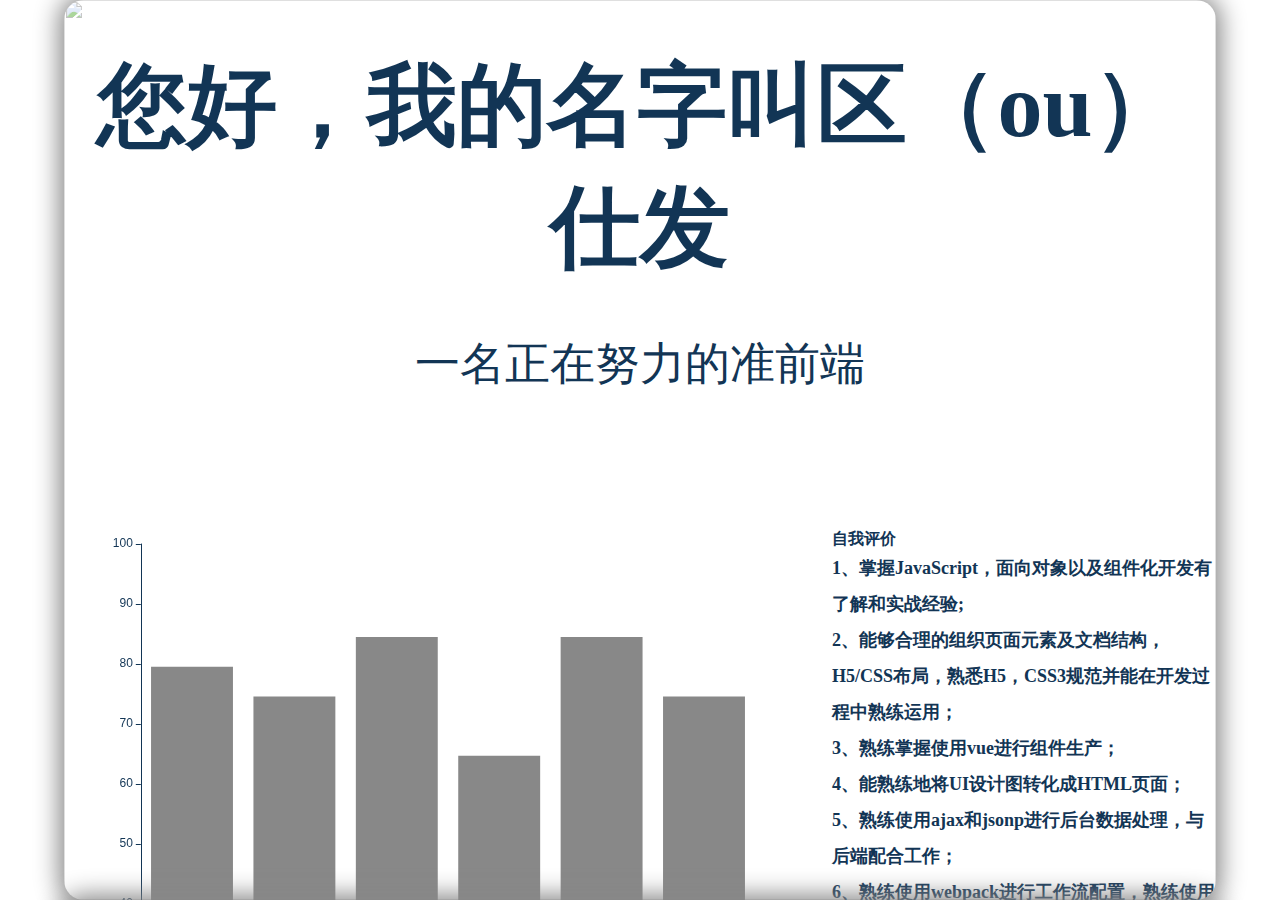
==== commit cd3e89cf: "myCV" ====
--- a/index.html
+++ b/index.html
@@ -229,7 +229,7 @@
             <div id='div23'><img src="./img/myphoto.jpg" alt=""></div>
             <div id='div24'>
                 <p>
-                    我叫区仕发，28岁，坐标成都，是一名正在努力的准前端工程师。虽不是计算机专业出身，但庆幸的是个人学习能力较强，同时还有资深前端的好朋友帮助，仍是能够慢慢的系统性地掌握前端所需技能。
+                    我叫区仕发，28岁，坐标深圳，是一名正在努力的前端工程师。虽不是计算机专业出身，但庆幸的是个人学习能力较强，同时还有资深前端的好朋友帮助，仍是能够慢慢的在前端领域一直进步。
                 </p>
                 <p>
                     我相信一句话，never too late。我想我缺的只是一个机会，一个成长的机会。在我成长为一名资深前端前，我将坚持：
@@ -316,15 +316,15 @@
             <div id='div52'></div>
             <div class='time'>2008.09-2012.07</div>
             <div class='time'>2012.07-2014.07</div>
-            <div class='time'>2014.07-2017.03</div>
-            <div class='time'>2017.03 - 至今</div>
+            <div class='time'>2014.07-2017.06</div>
+            <div class='time'>2017.06 - 至今</div>
             <div class='time'>??</br>??</div>
             <div id="line"></div>
             <div id='myexp'>
                 <div>电子科技大学</div>
                 <div>莱宝高科股份有限公司技术开发职位</div>
-                <div>深南电路股份有限公司制程工程师职位</div>
-                <div>开始我的前端生涯</div>
+                <div>深南电路股份有限公司前端工程师职位</div>
+                <div>//</div>
                 <div>未来还未来，但仍孜孜不倦的探索</div>
             </div>
         </div>
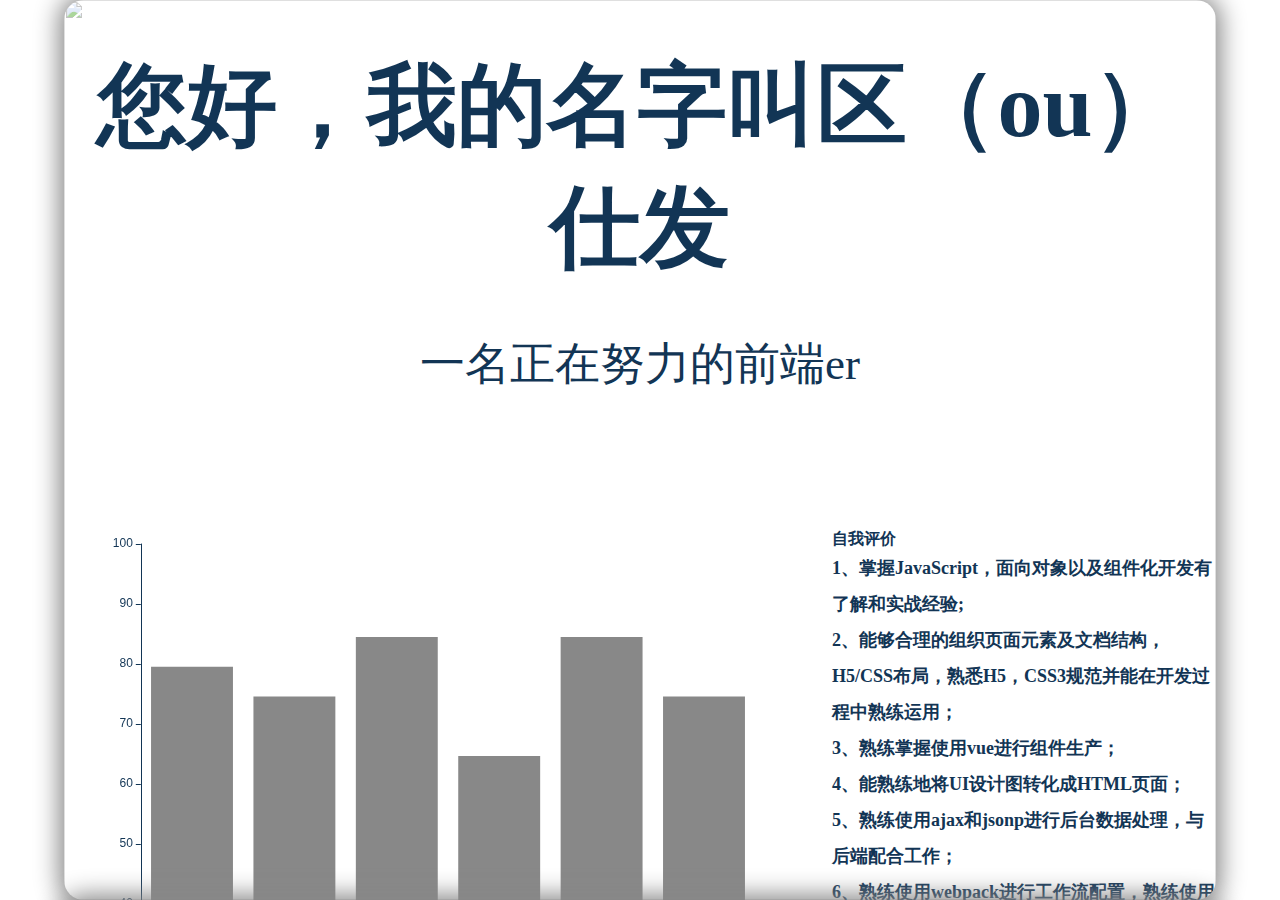
==== commit 7c87b4bd: "myCV" ====
--- a/index.html
+++ b/index.html
@@ -204,7 +204,7 @@
     <div id='intro'>
         <div id ='div1'>
             <h3>您好，我的名字叫区（ou）仕发</h3>
-            <p>一名正在努力的准前端</p>
+            <p>一名正在努力的前端er</p>
             <div id="chart"></div>
             <div id='myskill'>
                 <h4>自我评价</h4>
